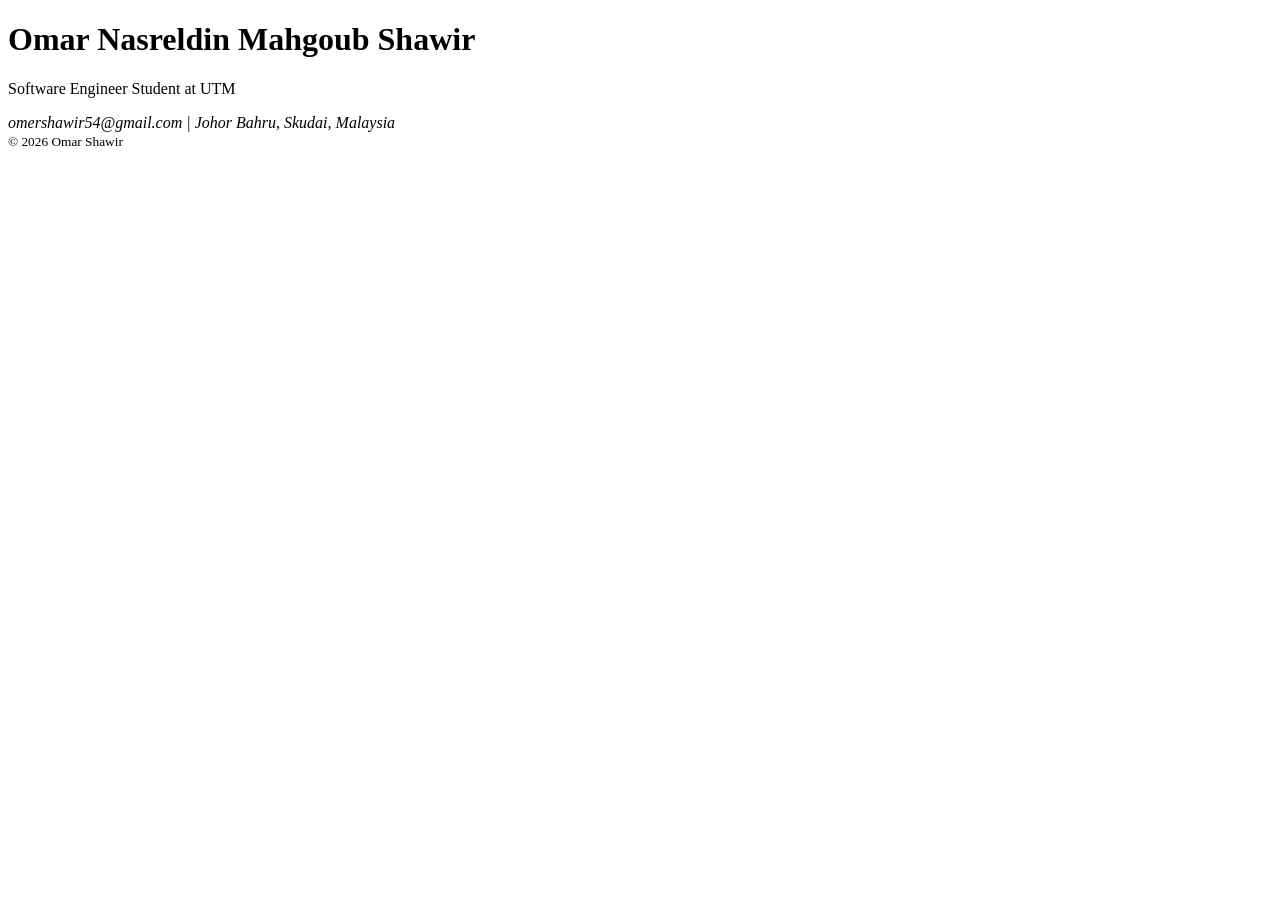
==== index.html @ ae1ab4ca "Task 1: Document structure of the portfolio" ====
<!DOCTYPE html>
<html lang="en">
<head>
    <meta charset="UTF-8">
    <meta name="description" content="Personal portfolio of Omar">
    <title>Omar's Portfolio</title>
</head>
<body>

    <header>
        <h1>Omar Nasreldin Mahgoub Shawir</h1>
        <p>Software Engineer Student at UTM</p>
    </header>

    <nav>
        
    </nav>

    <main>

        <section id="about">
            
        </section>

        <section id="skills">
            
        </section>

    </main>

    <footer>
        <address>
            omershawir54@gmail.com | Johor Bahru, Skudai, Malaysia
        </address>
        <small>&copy; 2026 Omar Shawir</small>
    </footer>

</body>
</html>
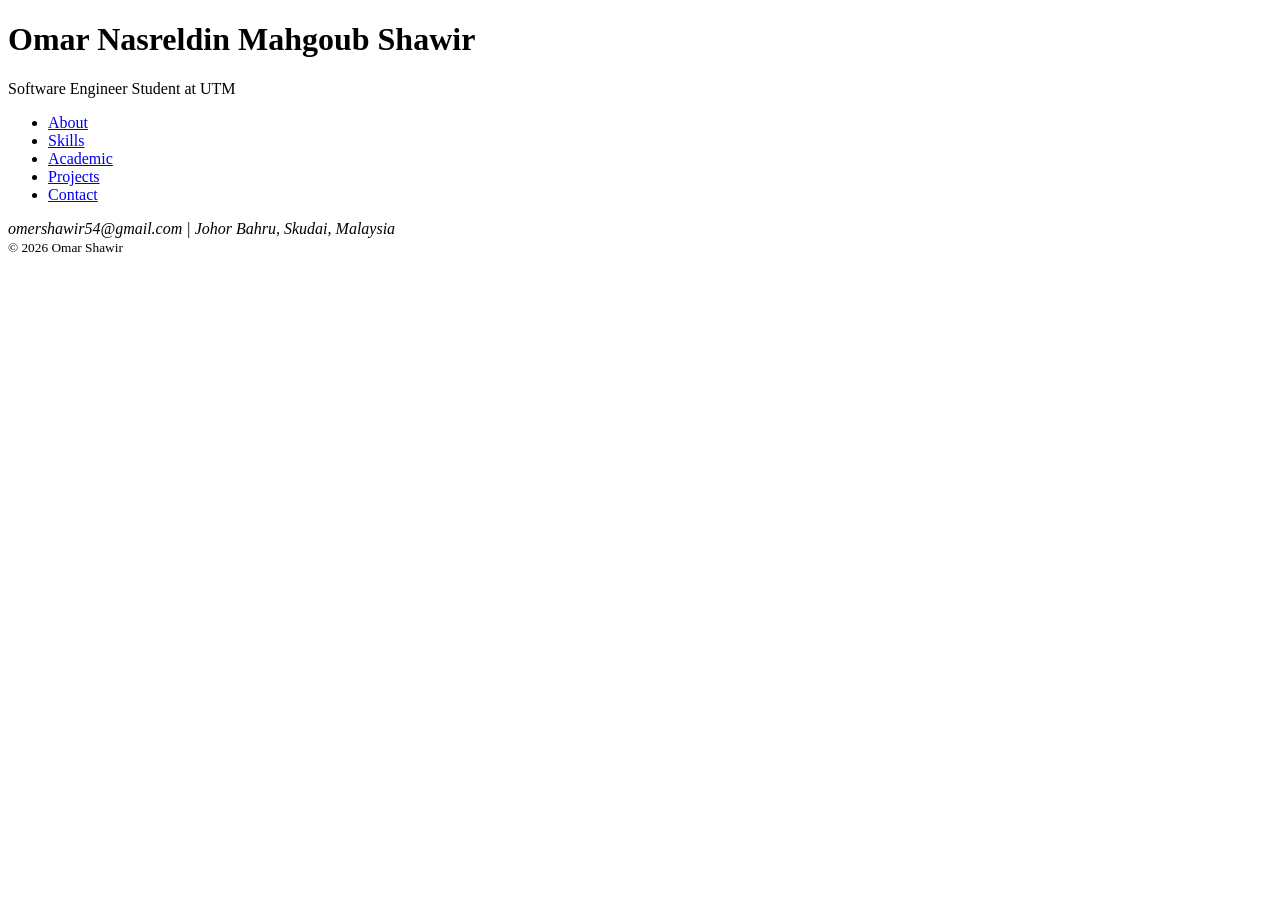
==== commit 731059d7: "Updated nav links to all pages" ====
--- a/index.html
+++ b/index.html
@@ -13,7 +13,13 @@
     </header>
 
     <nav>
-        
+        <ul>
+            <li><a href="about.html">About</a></li>
+            <li><a href="skills.html">Skills</a></li>
+            <li><a href="academic.html">Academic</a></li>
+            <li><a href="projects.html">Projects</a></li>
+            <li><a href="contact.html">Contact</a></li>
+        </ul>
     </nav>
 
     <main>
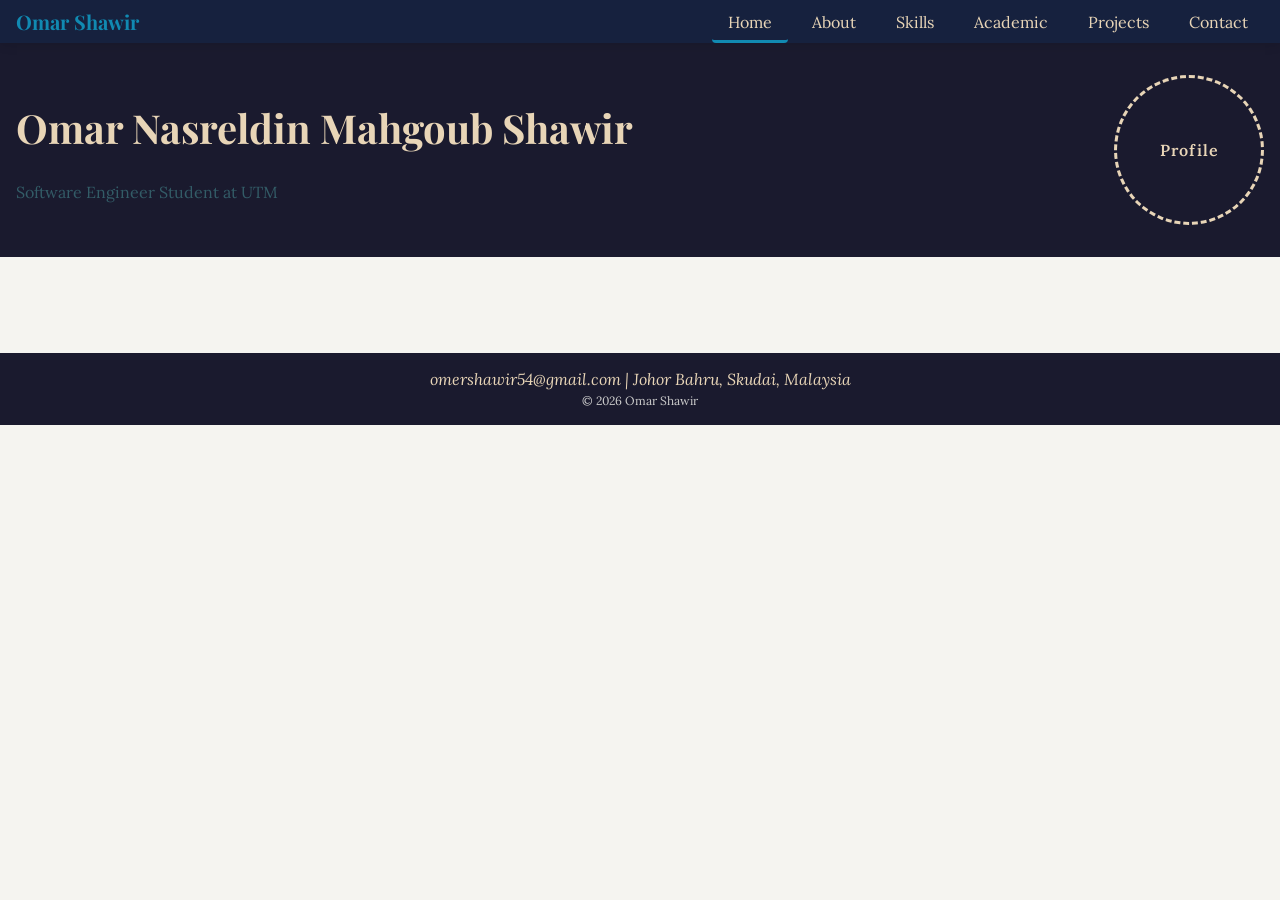
==== commit 5c0ad006: "Task 3: Flexbox nav and header and modiying some html files" ====
--- a/index.html
+++ b/index.html
@@ -4,16 +4,14 @@
     <meta charset="UTF-8">
     <meta name="description" content="Personal portfolio of Omar">
     <title>Omar's Portfolio</title>
+    <link rel="stylesheet" href="style.css">
 </head>
 <body>
 
-    <header>
-        <h1>Omar Nasreldin Mahgoub Shawir</h1>
-        <p>Software Engineer Student at UTM</p>
-    </header>
-
     <nav>
-        <ul>
+        <a class="site-logo" href="index.html">Omar Shawir</a>
+        <ul class="nav-links">
+            <li><a class="active" href="index.html">Home</a></li>
             <li><a href="about.html">About</a></li>
             <li><a href="skills.html">Skills</a></li>
             <li><a href="academic.html">Academic</a></li>
@@ -21,6 +19,14 @@
             <li><a href="contact.html">Contact</a></li>
         </ul>
     </nav>
+
+    <header class="hero">
+        <div class="hero-text">
+            <h1>Omar Nasreldin Mahgoub Shawir</h1>
+            <p>Software Engineer Student at UTM</p>
+        </div>
+        <div class="hero-image-placeholder" aria-label="Profile image placeholder">Profile</div>
+    </header>
 
     <main>
 
--- a/style.css
+++ b/style.css
@@ -0,0 +1,205 @@
+@import url('https://fonts.googleapis.com/css2?family=Playfair+Display:wght@400;700&family=Lora:wght@400;600&display=swap');
+
+/* ============================================
+   BREAKPOINTS
+   mobile-first base: 320px and up (default)
+   tablet: @media (min-width: 600px)
+   desktop: @media (min-width: 1024px)
+============================================ */
+
+:root {
+    --color-primary:   #1a1a2e;
+    --color-secondary: #16213e;
+    --color-accent:    #e8d5b7;
+    --color-accent2:   #118ab2;
+    --color-text:      #335c67;
+    --color-muted:     #cccccc;
+    --color-surface:   #f5f4f0;
+    --font-body:       'Lora', Georgia, serif;
+    --font-heading:    'Playfair Display', serif;
+    --space-sm:        0.8rem;
+    --space-md:        1.6rem;
+    --space-lg:        3.2rem;
+}
+
+/* Reset */
+*, *::before, *::after {
+    box-sizing: border-box;
+}
+
+html {
+    font-size: 62.5%;
+}
+
+body {
+    margin: 0;
+    padding: 0;
+    font-family: var(--font-body);
+    font-size: 1.6rem;
+    color: var(--color-text);
+    background-color: var(--color-surface);
+}
+
+/* ===== TASK 2: Typography & Box Model ===== */
+
+h1 { font-family: var(--font-heading); font-size: 4rem; line-height: 1.2; color: var(--color-primary); }
+h2 { font-family: var(--font-heading); font-size: 3rem; line-height: 1.3; color: var(--color-primary); }
+h3 { font-family: var(--font-heading); font-size: 2.4rem; line-height: 1.4; color: var(--color-secondary); }
+h4 { font-family: var(--font-heading); font-size: 2rem;   line-height: 1.4; color: var(--color-secondary); }
+p  { font-size: 1.6rem; line-height: 1.8; color: var(--color-text); }
+small    { font-size: 1.2rem; color: var(--color-muted); }
+caption  { font-size: 1.4rem; color: var(--color-muted); }
+
+blockquote {
+    font-size: 1.8rem;
+    line-height: 1.7;
+    color: var(--color-secondary);
+    /* padding pushes content inside — margin separates from siblings */
+    padding: var(--space-md) var(--space-lg);
+    margin: var(--space-md) 0;
+    border-left: 4px solid var(--color-accent);
+    background-color: var(--color-accent);
+    border-radius: 4px;
+}
+
+/* Landmark backgrounds */
+header {
+    /* padding: space inside; margin: none needed — full width block */
+    background-color: var(--color-primary);
+    color: var(--color-accent);
+    padding: var(--space-lg) var(--space-md);
+}
+
+header h1 { color: var(--color-accent); }
+
+nav {
+    background-color: var(--color-secondary);
+    /* padding: space inside the bar */
+    padding: var(--space-sm) var(--space-md);
+}
+
+main {
+    /* margin: separates main from nav/footer; padding: inner breathing room */
+    margin: 0 auto;
+    max-width: 1200px;
+    padding: var(--space-lg) var(--space-md);
+}
+
+footer {
+    background-color: var(--color-primary);
+    color: var(--color-accent);
+    /* padding: space inside footer; margin-top: separates from main */
+    padding: var(--space-md);
+    margin-top: var(--space-lg);
+    text-align: center;
+}
+
+/* Links — all 4 states */
+a:link    { color: var(--color-accent2); text-decoration: none; }
+a:visited { color: var(--color-muted); }
+a:hover   { color: var(--color-accent); text-decoration: underline; }
+a:active  { color: var(--color-accent2); opacity: 0.7; }
+
+/* Border radius on buttons, cards, nav links */
+button {
+    border-radius: 8px;
+    padding: var(--space-sm) var(--space-md);
+    background-color: var(--color-accent2);
+    color: var(--color-surface);
+    border: none;
+    cursor: pointer;
+    font-size: 1.6rem;
+}
+
+/* Card with box-shadow */
+.card {
+    background-color: #ffffff;
+    border-radius: 12px;
+    padding: var(--space-md);
+    box-shadow: 0 4px 12px rgba(0,0,0,0.1);
+}
+
+/* ===== TASK 3: Flexbox Nav & Header ===== */
+
+nav {
+    display: flex;
+    justify-content: space-between;
+    align-items: center;
+    position: sticky;
+    top: 0;
+    z-index: 1000;
+    box-shadow: 0 2px 10px rgba(0, 0, 0, 0.12);
+}
+
+.site-logo {
+    font-family: var(--font-heading);
+    font-size: 2rem;
+    font-weight: 700;
+    color: var(--color-accent);
+    text-decoration: none;
+    white-space: nowrap;
+}
+
+.nav-links {
+    display: flex;
+    flex-wrap: wrap;
+    gap: var(--space-sm);
+    list-style: none;
+    margin: 0;
+    padding: 0;
+    justify-content: flex-end;
+}
+
+.nav-links a {
+    color: var(--color-accent);
+    padding: var(--space-sm) var(--space-md);
+    border-radius: 4px;
+    transition: color 0.2s, background-color 0.2s;
+}
+
+.nav-links a:hover {
+    color: var(--color-primary);
+    background-color: var(--color-accent);
+    text-decoration: none;
+}
+
+/* Active page link */
+.nav-links a.active {
+    border-bottom: 3px solid var(--color-accent2);
+    color: var(--color-accent);
+}
+
+/* Header as Flexbox row */
+.hero {
+    display: flex;
+    flex-direction: row;
+    justify-content: space-between;
+    align-items: center;
+    flex-wrap: wrap;
+    gap: var(--space-md);
+}
+
+.hero-text {
+    flex: 1 1 300px;
+}
+
+.hero-image-placeholder {
+    width: 150px;
+    height: 150px;
+    border-radius: 50%;
+    border: 3px dashed var(--color-accent);
+    display: flex;
+    justify-content: center;
+    align-items: center;
+    color: var(--color-accent);
+    font-weight: 600;
+    letter-spacing: 1px;
+    flex: 0 0 auto;
+}
+
+header img {
+    border-radius: 50%;
+    width: 150px;
+    height: 150px;
+    object-fit: cover;
+}
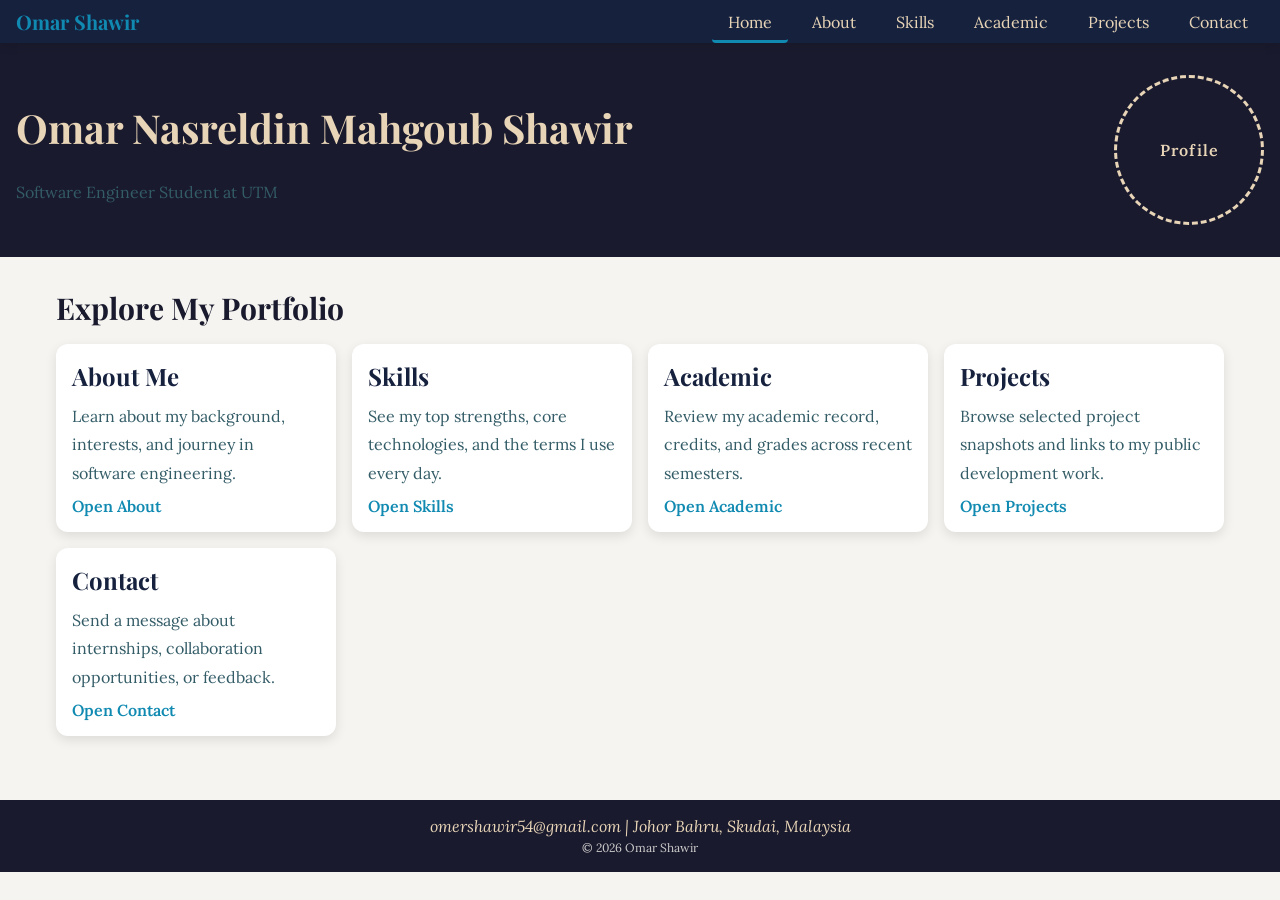
==== commit 1ca3814a: "Task 4: CSS Grid layouts and added sections to index and skills" ====
--- a/index.html
+++ b/index.html
@@ -30,12 +30,38 @@
 
     <main>
 
-        <section id="about">
-            
-        </section>
+        <section class="page-cards" aria-label="Site pages overview">
+            <h2>Explore My Portfolio</h2>
 
-        <section id="skills">
-            
+            <article class="page-card">
+                <h3>About Me</h3>
+                <p>Learn about my background, interests, and journey in software engineering.</p>
+                <a class="card-link" href="about.html">Open About</a>
+            </article>
+
+            <article class="page-card">
+                <h3>Skills</h3>
+                <p>See my top strengths, core technologies, and the terms I use every day.</p>
+                <a class="card-link" href="skills.html">Open Skills</a>
+            </article>
+
+            <article class="page-card">
+                <h3>Academic</h3>
+                <p>Review my academic record, credits, and grades across recent semesters.</p>
+                <a class="card-link" href="academic.html">Open Academic</a>
+            </article>
+
+            <article class="page-card">
+                <h3>Projects</h3>
+                <p>Browse selected project snapshots and links to my public development work.</p>
+                <a class="card-link" href="projects.html">Open Projects</a>
+            </article>
+
+            <article class="page-card">
+                <h3>Contact</h3>
+                <p>Send a message about internships, collaboration opportunities, or feedback.</p>
+                <a class="card-link" href="contact.html">Open Contact</a>
+            </article>
         </section>
 
     </main>
--- a/style.css
+++ b/style.css
@@ -202,4 +202,73 @@
     width: 150px;
     height: 150px;
     object-fit: cover;
+}
+
+/* ===== TASK 4: CSS Grid Layouts ===== */
+
+.page-cards {
+    display: grid;
+    grid-template-columns: repeat(auto-fit, minmax(260px, 1fr));
+    gap: var(--space-md);
+    align-items: stretch;
+}
+
+.page-cards h2 {
+    grid-column: 1 / -1;
+    margin: 0;
+}
+
+.page-card {
+    display: grid;
+    grid-template-rows: auto 1fr auto;
+    gap: var(--space-sm);
+    background-color: #ffffff;
+    border-radius: 12px;
+    padding: var(--space-md);
+    box-shadow: 0 4px 12px rgba(0, 0, 0, 0.1);
+    transition: transform 0.2s;
+    height: 100%;
+}
+
+.page-card:hover {
+    transform: translateY(-4px);
+}
+
+.page-card h3 {
+    margin: 0;
+}
+
+.page-card p {
+    margin: 0;
+}
+
+.card-link {
+    justify-self: start;
+    font-weight: 600;
+}
+
+.skills-layout {
+    display: grid;
+    grid-template-columns: 1fr 280px;
+    gap: var(--space-md);
+}
+
+.skills-intro {
+    grid-column: span 2;
+    background-color: #ffffff;
+    border-radius: 12px;
+    padding: var(--space-md);
+    box-shadow: 0 4px 12px rgba(0, 0, 0, 0.08);
+}
+
+.skills-main,
+.skills-sidebar {
+    background-color: #ffffff;
+    border-radius: 12px;
+    padding: var(--space-md);
+    box-shadow: 0 4px 12px rgba(0, 0, 0, 0.08);
+}
+
+.skills-sidebar ul {
+    padding-left: 2rem;
 }
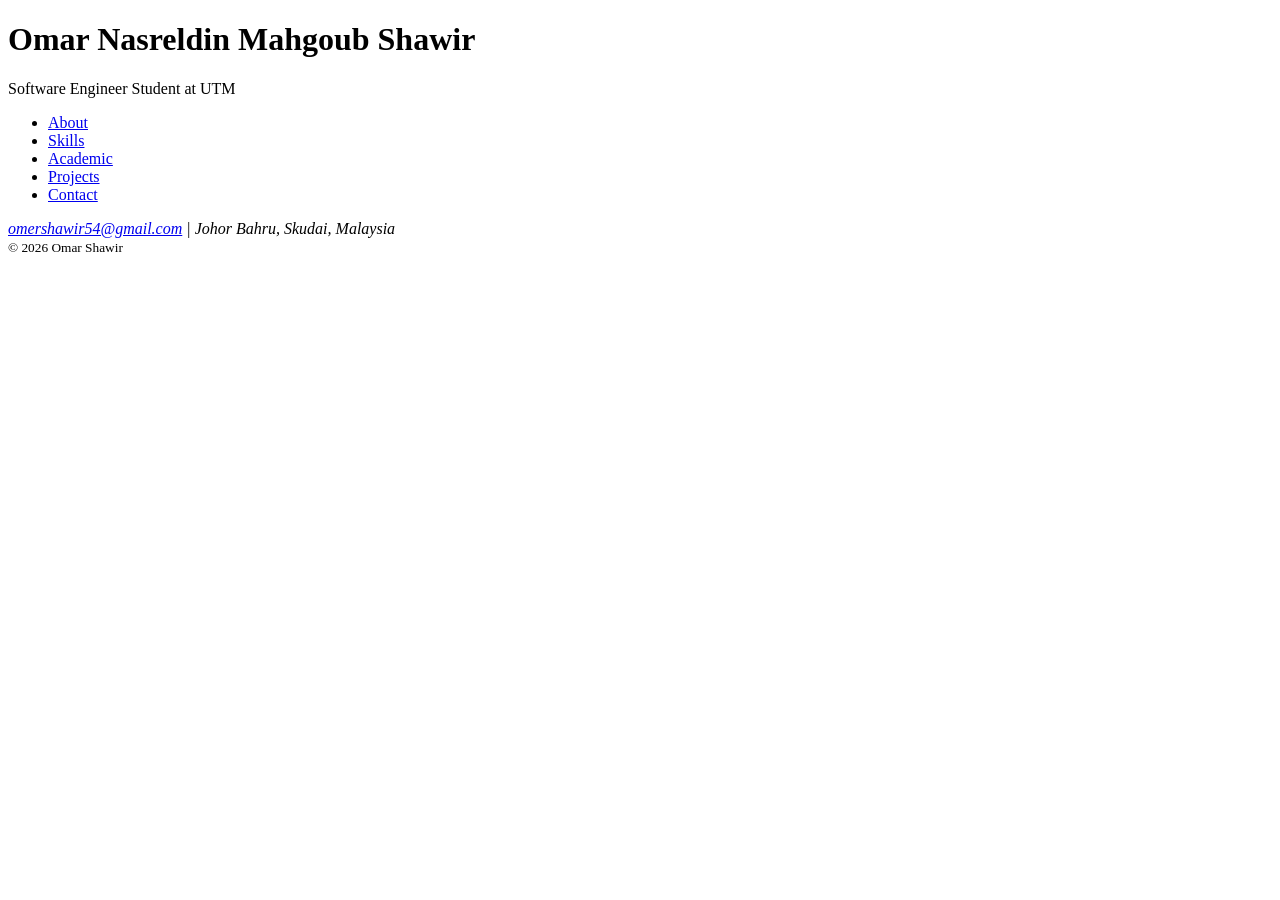
==== commit 658fd235: "fix the adress section and delete the pdfs" ====
--- a/index.html
+++ b/index.html
@@ -4,14 +4,16 @@
     <meta charset="UTF-8">
     <meta name="description" content="Personal portfolio of Omar">
     <title>Omar's Portfolio</title>
-    <link rel="stylesheet" href="style.css">
 </head>
 <body>
 
+    <header>
+        <h1>Omar Nasreldin Mahgoub Shawir</h1>
+        <p>Software Engineer Student at UTM</p>
+    </header>
+
     <nav>
-        <a class="site-logo" href="index.html">Omar Shawir</a>
-        <ul class="nav-links">
-            <li><a class="active" href="index.html">Home</a></li>
+        <ul>
             <li><a href="about.html">About</a></li>
             <li><a href="skills.html">Skills</a></li>
             <li><a href="academic.html">Academic</a></li>
@@ -20,55 +22,21 @@
         </ul>
     </nav>
 
-    <header class="hero">
-        <div class="hero-text">
-            <h1>Omar Nasreldin Mahgoub Shawir</h1>
-            <p>Software Engineer Student at UTM</p>
-        </div>
-        <div class="hero-image-placeholder" aria-label="Profile image placeholder">Profile</div>
-    </header>
-
     <main>
 
-        <section class="page-cards" aria-label="Site pages overview">
-            <h2>Explore My Portfolio</h2>
+        <section id="about">
+            
+        </section>
 
-            <article class="page-card">
-                <h3>About Me</h3>
-                <p>Learn about my background, interests, and journey in software engineering.</p>
-                <a class="card-link" href="about.html">Open About</a>
-            </article>
-
-            <article class="page-card">
-                <h3>Skills</h3>
-                <p>See my top strengths, core technologies, and the terms I use every day.</p>
-                <a class="card-link" href="skills.html">Open Skills</a>
-            </article>
-
-            <article class="page-card">
-                <h3>Academic</h3>
-                <p>Review my academic record, credits, and grades across recent semesters.</p>
-                <a class="card-link" href="academic.html">Open Academic</a>
-            </article>
-
-            <article class="page-card">
-                <h3>Projects</h3>
-                <p>Browse selected project snapshots and links to my public development work.</p>
-                <a class="card-link" href="projects.html">Open Projects</a>
-            </article>
-
-            <article class="page-card">
-                <h3>Contact</h3>
-                <p>Send a message about internships, collaboration opportunities, or feedback.</p>
-                <a class="card-link" href="contact.html">Open Contact</a>
-            </article>
+        <section id="skills">
+            
         </section>
 
     </main>
 
     <footer>
         <address>
-            omershawir54@gmail.com | Johor Bahru, Skudai, Malaysia
+            <a href="mailto:omershawir54@gmail.com">omershawir54@gmail.com</a> | Johor Bahru, Skudai, Malaysia
         </address>
         <small>&copy; 2026 Omar Shawir</small>
     </footer>
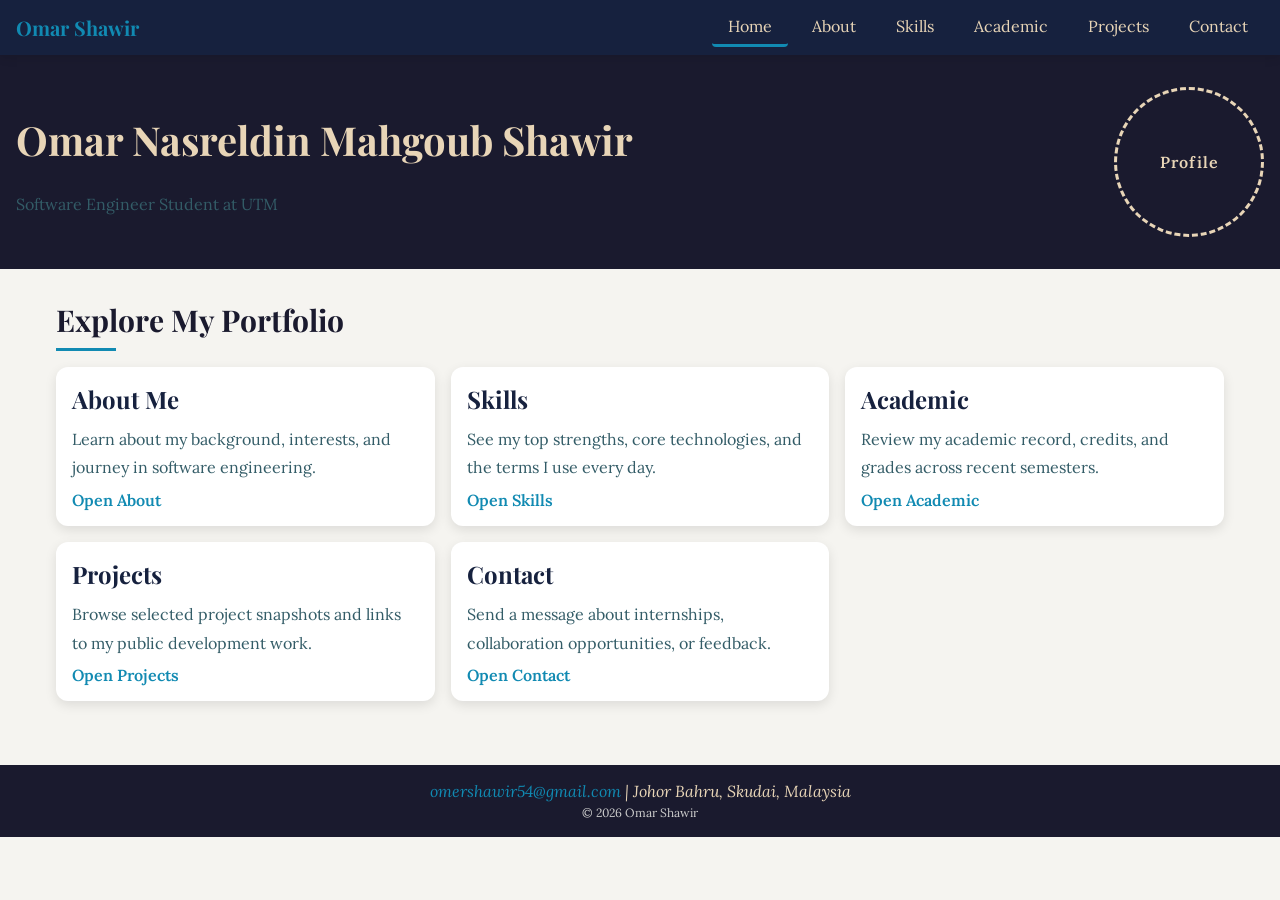
==== commit bb32e7b3: "Merge pull request #1 from OmarShawir/Css-implementation Css implementation" ====
--- a/index.html
+++ b/index.html
@@ -4,16 +4,14 @@
     <meta charset="UTF-8">
     <meta name="description" content="Personal portfolio of Omar">
     <title>Omar's Portfolio</title>
+    <link rel="stylesheet" href="style.css">
 </head>
 <body>
 
-    <header>
-        <h1>Omar Nasreldin Mahgoub Shawir</h1>
-        <p>Software Engineer Student at UTM</p>
-    </header>
-
     <nav>
-        <ul>
+        <a class="site-logo" href="index.html">Omar Shawir</a>
+        <ul class="nav-links">
+            <li><a class="active" href="index.html">Home</a></li>
             <li><a href="about.html">About</a></li>
             <li><a href="skills.html">Skills</a></li>
             <li><a href="academic.html">Academic</a></li>
@@ -22,14 +20,48 @@
         </ul>
     </nav>
 
+    <header class="hero">
+        <div class="hero-text">
+            <h1>Omar Nasreldin Mahgoub Shawir</h1>
+            <p>Software Engineer Student at UTM</p>
+        </div>
+        <div class="hero-image-placeholder" aria-label="Profile image placeholder">Profile</div>
+    </header>
+
     <main>
 
-        <section id="about">
-            
-        </section>
+        <section class="page-cards" aria-label="Site pages overview">
+            <h2>Explore My Portfolio</h2>
 
-        <section id="skills">
-            
+            <article class="page-card">
+                <h3>About Me</h3>
+                <p>Learn about my background, interests, and journey in software engineering.</p>
+                <a class="card-link" href="about.html">Open About</a>
+            </article>
+
+            <article class="page-card">
+                <h3>Skills</h3>
+                <p>See my top strengths, core technologies, and the terms I use every day.</p>
+                <a class="card-link" href="skills.html">Open Skills</a>
+            </article>
+
+            <article class="page-card">
+                <h3>Academic</h3>
+                <p>Review my academic record, credits, and grades across recent semesters.</p>
+                <a class="card-link" href="academic.html">Open Academic</a>
+            </article>
+
+            <article class="page-card">
+                <h3>Projects</h3>
+                <p>Browse selected project snapshots and links to my public development work.</p>
+                <a class="card-link" href="projects.html">Open Projects</a>
+            </article>
+
+            <article class="page-card">
+                <h3>Contact</h3>
+                <p>Send a message about internships, collaboration opportunities, or feedback.</p>
+                <a class="card-link" href="contact.html">Open Contact</a>
+            </article>
         </section>
 
     </main>
--- a/style.css
+++ b/style.css
@@ -0,0 +1,442 @@
+/* ============================================
+   BREAKPOINTS
+   mobile-first base: 320px and up (default)
+   tablet: @media (min-width: 600px)
+   desktop: @media (min-width: 1024px)
+============================================ */
+
+@import url('https://fonts.googleapis.com/css2?family=Playfair+Display:wght@400;700&family=Lora:wght@400;600&display=swap');
+
+:root {
+    --color-primary:   #1a1a2e;
+    --color-secondary: #16213e;
+    --color-accent:    #e8d5b7;
+    --color-accent2:   #118ab2;
+    --color-text:      #335c67;
+    --color-muted:     #cccccc;
+    --color-surface:   #f5f4f0;
+    --font-body:       'Lora', Georgia, serif;
+    --font-heading:    'Playfair Display', serif;
+    --space-sm:        0.8rem;
+    --space-md:        1.6rem;
+    --space-lg:        3.2rem;
+}
+
+/* Reset */
+*, *::before, *::after {
+    box-sizing: border-box;
+}
+
+html {
+    font-size: 62.5%;
+}
+
+body {
+    margin: 0;
+    padding: 0;
+    font-family: var(--font-body);
+    font-size: 1.6rem;
+    color: var(--color-text);
+    background-color: var(--color-surface);
+}
+
+img {
+    max-width: 100%;
+    height: auto;
+}
+
+/* ===== TASK 2: Typography & Box Model ===== */
+
+h1 { font-family: var(--font-heading); font-size: 4rem; line-height: 1.2; color: var(--color-primary); }
+h2 { font-family: var(--font-heading); font-size: 3rem; line-height: 1.3; color: var(--color-primary); }
+h3 { font-family: var(--font-heading); font-size: 2.4rem; line-height: 1.4; color: var(--color-secondary); }
+h4 { font-family: var(--font-heading); font-size: 2rem;   line-height: 1.4; color: var(--color-secondary); }
+p  { font-size: 1.6rem; line-height: 1.8; color: var(--color-text); }
+small    { font-size: 1.2rem; color: var(--color-muted); }
+caption  { font-size: 1.4rem; color: var(--color-muted); }
+
+blockquote {
+    font-size: 1.8rem;
+    line-height: 1.7;
+    color: var(--color-secondary);
+    /* padding pushes content inside — margin separates from siblings */
+    padding: var(--space-md) var(--space-lg);
+    margin: var(--space-md) 0;
+    border-left: 4px solid var(--color-accent);
+    background-color: var(--color-accent);
+    border-radius: 4px;
+}
+
+/* Landmark backgrounds */
+header {
+    /* padding: space inside; margin: none needed — full width block */
+    background-color: var(--color-primary);
+    color: var(--color-accent);
+    padding: var(--space-lg) var(--space-md);
+}
+
+header h1 { color: var(--color-accent); }
+
+nav {
+    background-color: var(--color-secondary);
+    /* padding: space inside the bar */
+    padding: var(--space-sm) var(--space-md);
+}
+
+main {
+    /* margin: separates main from nav/footer; padding: inner breathing room */
+    margin: 0 auto;
+    max-width: 1200px;
+    padding: var(--space-lg) var(--space-md);
+}
+
+footer {
+    background-color: var(--color-primary);
+    color: var(--color-accent);
+    /* padding: space inside footer; margin-top: separates from main */
+    padding: var(--space-md);
+    margin-top: var(--space-lg);
+    text-align: center;
+}
+
+/* Links — all 4 states */
+a:link    { color: var(--color-accent2); text-decoration: none; }
+a:visited { color: var(--color-muted); }
+a:hover   { color: var(--color-accent); text-decoration: underline; }
+a:active  { color: var(--color-accent2); opacity: 0.7; }
+
+/* Border radius on buttons, cards, nav links */
+button {
+    border-radius: 8px;
+    padding: var(--space-sm) var(--space-md);
+    background-color: var(--color-accent2);
+    color: var(--color-surface);
+    border: none;
+    cursor: pointer;
+    font-size: 1.6rem;
+}
+
+/* Card with box-shadow */
+.card {
+    background-color: #ffffff;
+    border-radius: 12px;
+    padding: var(--space-md);
+    box-shadow: 0 4px 12px rgba(0,0,0,0.1);
+}
+
+/* ===== TASK 3: Flexbox Nav & Header ===== */
+
+nav {
+    display: flex;
+    flex-direction: column;
+    justify-content: flex-start;
+    align-items: flex-start;
+    position: sticky;
+    top: 0;
+    z-index: 1000;
+    box-shadow: 0 2px 10px rgba(0, 0, 0, 0.12);
+    gap: var(--space-sm);
+}
+
+.site-logo {
+    font-family: var(--font-heading);
+    font-size: 2rem;
+    font-weight: 700;
+    color: var(--color-accent);
+    text-decoration: none;
+    white-space: nowrap;
+}
+
+.nav-links {
+    display: flex;
+    flex-direction: column;
+    flex-wrap: nowrap;
+    gap: var(--space-sm);
+    list-style: none;
+    margin: 0;
+    padding: 0;
+    width: 100%;
+}
+
+.nav-links a {
+    display: inline-block;
+    color: var(--color-accent);
+    padding: var(--space-sm) var(--space-md);
+    border-radius: 4px;
+    transition: color 0.2s, background-color 0.2s;
+}
+
+.nav-links a:hover {
+    color: var(--color-primary);
+    background-color: var(--color-accent);
+    text-decoration: none;
+}
+
+/* Active page link */
+.nav-links a.active {
+    border-bottom: 3px solid var(--color-accent2);
+    color: var(--color-accent);
+}
+
+/* Header as Flexbox row */
+.hero {
+    display: flex;
+    flex-direction: column;
+    justify-content: flex-start;
+    align-items: flex-start;
+    flex-wrap: wrap;
+    gap: var(--space-md);
+}
+
+.hero-text {
+    flex: 1 1 300px;
+}
+
+.hero-image-placeholder {
+    width: 150px;
+    height: 150px;
+    border-radius: 50%;
+    border: 3px dashed var(--color-accent);
+    display: flex;
+    justify-content: center;
+    align-items: center;
+    color: var(--color-accent);
+    font-weight: 600;
+    letter-spacing: 1px;
+    flex: 0 0 auto;
+}
+
+header img {
+    border-radius: 50%;
+    width: 150px;
+    height: 150px;
+    object-fit: cover;
+}
+
+/* ===== TASK 4: CSS Grid Layouts ===== */
+
+.page-cards {
+    display: grid;
+    grid-template-columns: 1fr;
+    gap: var(--space-md);
+    align-items: stretch;
+}
+
+.page-cards h2 {
+    grid-column: 1 / -1;
+    margin: 0;
+}
+
+.page-card {
+    display: grid;
+    grid-template-rows: auto 1fr auto;
+    gap: var(--space-sm);
+    background-color: #ffffff;
+    border-radius: 12px;
+    padding: var(--space-md);
+    box-shadow: 0 4px 12px rgba(0, 0, 0, 0.1);
+    transition: transform 0.2s;
+    height: 100%;
+}
+
+.page-card:hover {
+    transform: translateY(-4px);
+}
+
+.page-card h3 {
+    margin: 0;
+}
+
+.page-card p {
+    margin: 0;
+}
+
+.card-link {
+    justify-self: start;
+    font-weight: 600;
+}
+
+.skills-layout {
+    display: grid;
+    grid-template-columns: 1fr;
+    gap: var(--space-md);
+}
+
+.skills-intro {
+    grid-column: 1 / -1;
+    background-color: #ffffff;
+    border-radius: 12px;
+    padding: var(--space-md);
+    box-shadow: 0 4px 12px rgba(0, 0, 0, 0.08);
+}
+
+.skills-main,
+.skills-sidebar {
+    background-color: #ffffff;
+    border-radius: 12px;
+    padding: var(--space-md);
+    box-shadow: 0 4px 12px rgba(0, 0, 0, 0.08);
+}
+
+.skills-sidebar ul {
+    padding-left: 2rem;
+}
+
+@media (min-width: 600px) {
+    .page-cards {
+        grid-template-columns: repeat(2, 1fr);
+    }
+
+    .hero {
+        flex-direction: row;
+        justify-content: space-between;
+        align-items: center;
+    }
+}
+
+@media (min-width: 1024px) {
+    nav {
+        flex-direction: row;
+        justify-content: space-between;
+        align-items: center;
+    }
+
+    .nav-links {
+        flex-direction: row;
+        flex-wrap: wrap;
+        justify-content: flex-end;
+        width: auto;
+    }
+
+    .page-cards {
+        grid-template-columns: repeat(3, 1fr);
+    }
+
+    .skills-layout {
+        grid-template-columns: 1fr 280px;
+    }
+
+    .skills-intro {
+        grid-column: span 2;
+    }
+}
+
+/* ===== TASK 6: Form Styling & Visual Polish ===== */
+
+form {
+    background-color: #ffffff;
+    border-radius: 12px;
+    padding: var(--space-md);
+    box-shadow: 0 4px 12px rgba(0, 0, 0, 0.08);
+}
+
+fieldset {
+    border: 1px solid #d9d9d9;
+    border-radius: 10px;
+    padding: var(--space-md);
+}
+
+legend {
+    font-family: var(--font-heading);
+    color: var(--color-secondary);
+    padding: 0 0.6rem;
+}
+
+input,
+select,
+textarea,
+button {
+    font-family: var(--font-body);
+    font-size: 1.6rem;
+}
+
+input:not([type="checkbox"]):not([type="radio"]):not([type="range"]),
+select,
+textarea {
+    width: 100%;
+    padding: 1rem 1.2rem;
+    border: 1px solid #bfc7cf;
+    border-radius: 8px;
+    background-color: #ffffff;
+    color: var(--color-text);
+    transition: border-color 0.2s, box-shadow 0.2s;
+}
+
+input[type="checkbox"],
+input[type="radio"] {
+    accent-color: var(--color-accent2);
+}
+
+input:focus,
+select:focus,
+textarea:focus,
+button:focus {
+    outline: none;
+    border-color: var(--color-accent2);
+    box-shadow: 0 0 0 3px rgba(17, 138, 178, 0.25);
+}
+
+textarea {
+    min-height: 140px;
+    resize: vertical;
+}
+
+form button[type="submit"] {
+    transition: background-color 0.2s, transform 0.2s;
+}
+
+form button[type="submit"]:hover {
+    background-color: #0d6f90;
+}
+
+form button[type="submit"]:active {
+    transform: scale(0.97);
+}
+
+blockquote::before {
+    content: '"';
+    font-family: var(--font-heading);
+    font-size: 4.2rem;
+    line-height: 1;
+    color: var(--color-secondary);
+    margin-right: 0.8rem;
+    vertical-align: middle;
+}
+
+h2::after {
+    content: '';
+    display: block;
+    width: 60px;
+    height: 3px;
+    margin-top: 0.8rem;
+    background-color: var(--color-accent2);
+}
+
+table {
+    width: 100%;
+    border-collapse: collapse;
+    background-color: #ffffff;
+}
+
+th,
+td {
+    border: 1px solid #d6dbe0;
+}
+
+tbody tr:nth-child(even) {
+    background-color: #f0f6f8;
+}
+
+.skills-main ul li {
+    border-top: 1px solid #d6dbe0;
+    border-bottom: 1px solid #d6dbe0;
+    padding: 0.6rem 0;
+}
+
+.skills-main ul li:first-child {
+    border-top: none;
+}
+
+.skills-main ul li:last-child {
+    border-bottom: none;
+}
